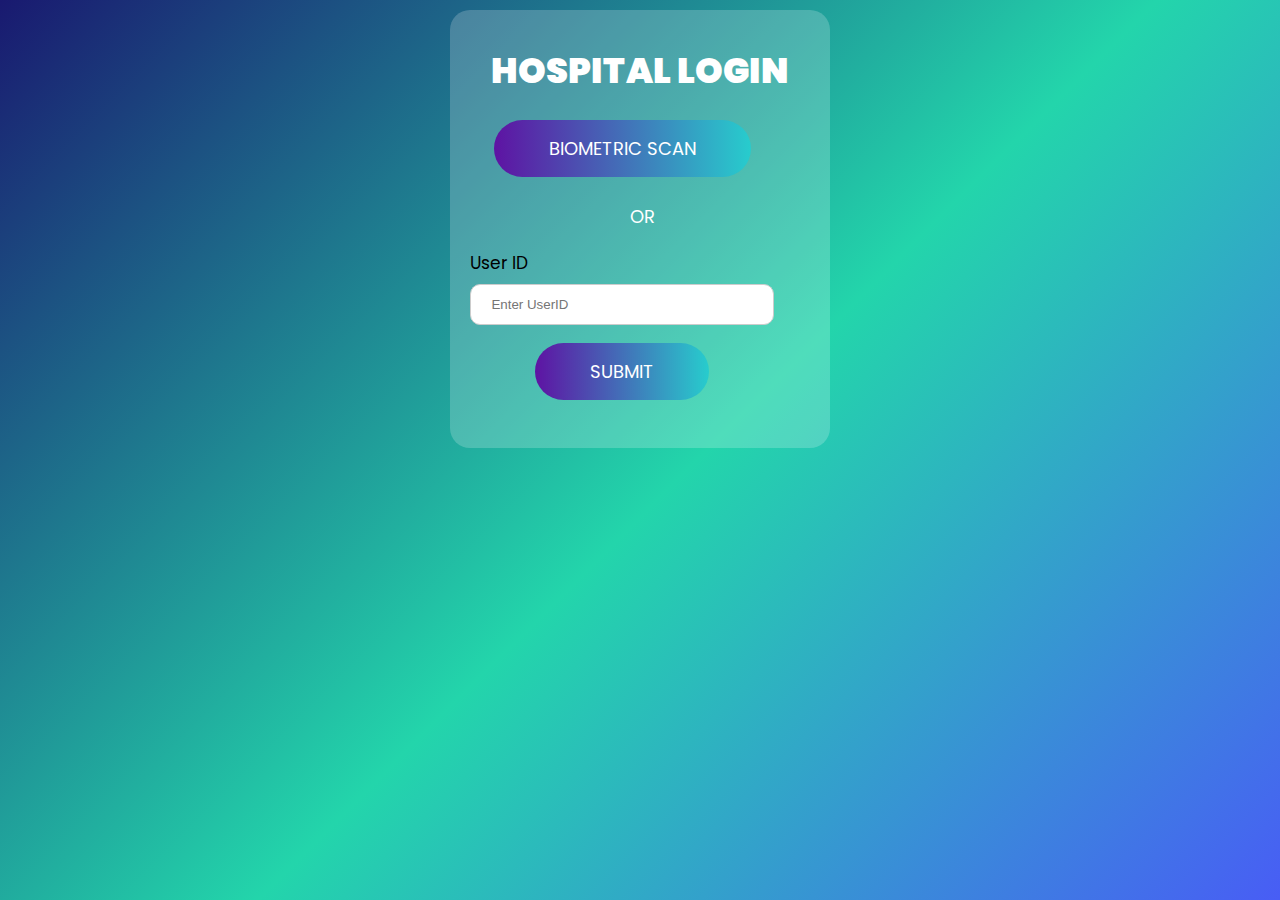
==== bio_userid.html @ c23288a1 "Add files via upload" ====
<!DOCTYPE html>
<html lang="en">
<head>
    <meta charset="UTF-8">
    <meta name="viewport" content="width=device-width, initial-scale=1.0">
    <link rel="stylesheet" href="mycss.css">
    <title>Vital Essence</title>
</head>
<body>
    <div class="container">
        <div class="main-head">
          <h1><b>HOSPITAL LOGIN</b></h1>
        </div>
        <form id="login-form">
          <button id="login_btn" class="btn-grad" type="submit" value="Login"><a href="jabbu.html">Biometric Scan</a></button>
          <br>
          <div class="or">OR</div>
          <label for="uname"><b>User ID</b></label>
        <br>
        <input id="name1" type="text" placeholder="Enter UserID" value="" required>
        <br>
          <button id="signup-btn" class="btn-grad" type="signup" ><a href="record.html">Submit</a></button>
        </form>
      </div>
</body>
</html>
---- mycss.css ----
@import url('https://fonts.googleapis.com/css2?family=Poppins:wght@300;400&display=swap');  /*Poppins font from google fonts*/

body 
{
  font-family: 'Poppins', sans-serif;
  font-weight: 300;
  background: linear-gradient(-45deg, #1F75FE,#6A5ACD, #3457D5, #23a6d5,#4D4DFF, #23d5ab,#191970);
	background-size: 400% 400%;
	animation: gradient 10s ease infinite;
}

/* Background animation */
@keyframes gradient 
{
  0% 
  {
		background-position: 0% 50%;
	}
  50% 
  {
		background-position: 100% 50%;
	}
  100% 
  {
		background-position: 0% 50%;
	}
}

/* Hospital Icon */
.imgcontainer .slider 
{
  margin: 0 auto;
  width: 128px;
  height: 128px;
  background-image: url(hospital-icons/1.png);
  background-position: center;
  background-repeat: no-repeat;
  padding: 30px;
  padding-top: 25px;
  background-color: white;
  border-radius: 150px;
  animation: slide 25s ease-in-out infinite;
}

/* Hospital Icons Animation  */
@keyframes slide
{
  20%
  {
    background-image: url(hospital-icons/2.png);
    background-position: center;
    background-repeat: no-repeat;
  }
  40%
  {
    background-image: url(hospital-icons/3.png);
    background-position: center;
    background-repeat: no-repeat;
  }
  50%{
    background-image: url(hospital-icons/4.png);
  background-position: center;
  background-repeat: no-repeat;
  }
  60%
  {
    background-image: url(hospital-icons/5.png);
    background-position: center;
    background-repeat: no-repeat;
  }
  70%
  {
    background-image: url(hospital-icons/6.png);
    background-position: center;
    background-repeat: no-repeat;
  }
  80%
  {
    background-image: url(hospital-icons/7.png);
    background-position: center;
    background-repeat: no-repeat;
  }
  90%
  {
    background-image: url(hospital-icons/8.png);
    background-position: center;
    background-repeat: no-repeat;
  }
  100%
  {
    background-image: url(hospital-icons/1.png);
    background-position: center;
    background-repeat: no-repeat;
  }
}

/* Box containing the form */
.container
{
  background-color: rgba(255,255,255,0.2);
  border-radius: 20px;
  margin-top: 10px;
  margin-left: 35%;
  margin-right: 35%;
  padding-bottom: 3%;
}
  
/* "Vital Essence" heading */
.main-head
{
  padding-top: 10px;
  text-align: center;
  color: white;
  font-size: 1.1em;
}

/* Login Form */
#login-form
{
  width: 80%;
  margin: 0 20px;
  font-size: 17px;
}
/* input field features */
input[type=text], input[type=password] 
{
  border: 1px solid #ccc;
  width: 100%;
  margin: 0 30% 0 4%;
  padding: 12px 20px;
  margin: 8px 0;
  display: inline-block;
  border: 1px solid #ccc;
  border-radius: 10px;
  box-sizing: border-box;
}
/* Button style */
.btn-grad 
{
  background-image: linear-gradient(to right, #5e13a3 0%, #26D0CE  51%, #1A2980  100%)
}
.btn-grad 
{
  margin: 10px auto;
  padding: 15px 55px;
  text-transform: uppercase;
  transition: 0.7s;
  background-size: 200% auto;            
  border-style: none;
  display: block;
  border-radius: 40px;
}
/* Button animation while hovering */
.btn-grad:hover 
{
  background-position: right center; /* change the direction of the change here */
  color: #fff;
  text-decoration: none;
}
/* Button text's style */
.btn-grad a
{
  text-decoration: none;
  color: white;
  font-family: 'Poppins', sans-serif;
  text-align: center;
  font-size: 18px;
}

/* Styling the line 'Or start a new journey with us' */
.or
{
  color: white;
  text-align: center;
  font-weight: 400;
  margin-top: -10px;
  margin-bottom: 20px;
  margin-left: 40px;
  font-size: large;
}

/* For mobile screens */
@media only screen and (max-width:700px)
{
  .container
  {
    margin-left: 10px;
    margin-right: 10px;
  }
  .btn-grad 
  {
    margin-left: auto;
  }
  .or
  {
    margin-left: 8px;
  }
}
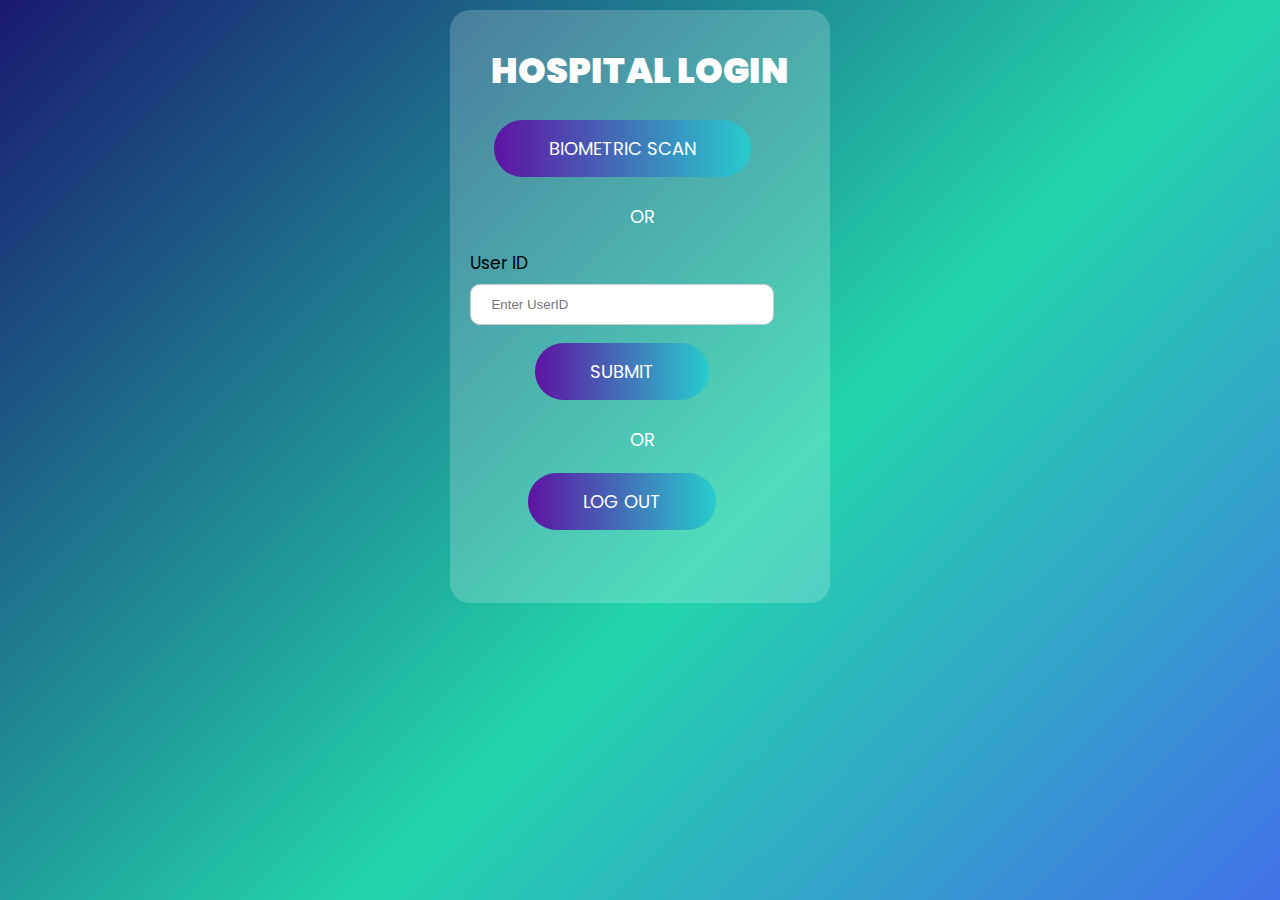
==== commit 3569e683: "Update bio_userid.html" ====
--- a/bio_userid.html
+++ b/bio_userid.html
@@ -20,7 +20,12 @@
         <input id="name1" type="text" placeholder="Enter UserID" value="" required>
         <br>
           <button id="signup-btn" class="btn-grad" type="signup" ><a href="record.html">Submit</a></button>
+          <br>
+          <div class="or">OR</div>
+        
+          <button id="signup-btn" class="btn-grad" type="signup" ><a href="index.html">Log Out</a></button>
         </form>
+        <br>
       </div>
 </body>
-</html>+</html>
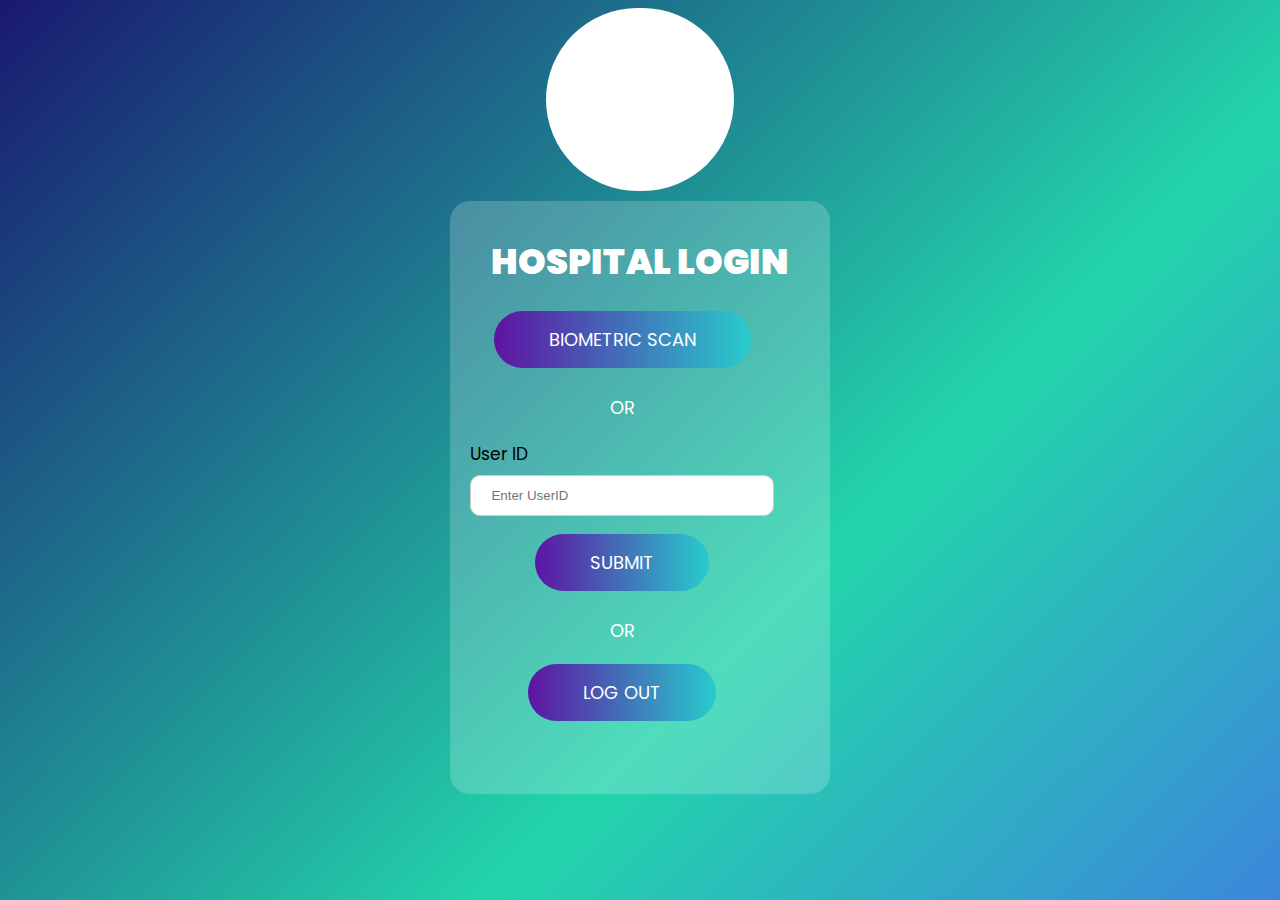
==== commit 3a345296: "Merge pull request #7 from ShimilSAbraham/patch-4" ====
--- a/bio_userid.html
+++ b/bio_userid.html
@@ -7,12 +7,15 @@
     <title>Vital Essence</title>
 </head>
 <body>
+    <div class="imgcontainer">
+        <div class="slider"></div>
+      </div>
     <div class="container">
         <div class="main-head">
           <h1><b>HOSPITAL LOGIN</b></h1>
         </div>
         <form id="login-form">
-          <button id="login_btn" class="btn-grad" type="submit" value="Login"><a href="jabbu.html">Biometric Scan</a></button>
+          <button id="login_btn" class="btn-grad" type="submit" value="Login"><a href="emergency.html">Biometric Scan</a></button>
           <br>
           <div class="or">OR</div>
           <label for="uname"><b>User ID</b></label>
--- a/mycss.css
+++ b/mycss.css
@@ -175,7 +175,6 @@
   font-weight: 400;
   margin-top: -10px;
   margin-bottom: 20px;
-  margin-left: 40px;
   font-size: large;
 }
 
@@ -196,7 +195,3 @@
     margin-left: 8px;
   }
 }
-
-
-
-
